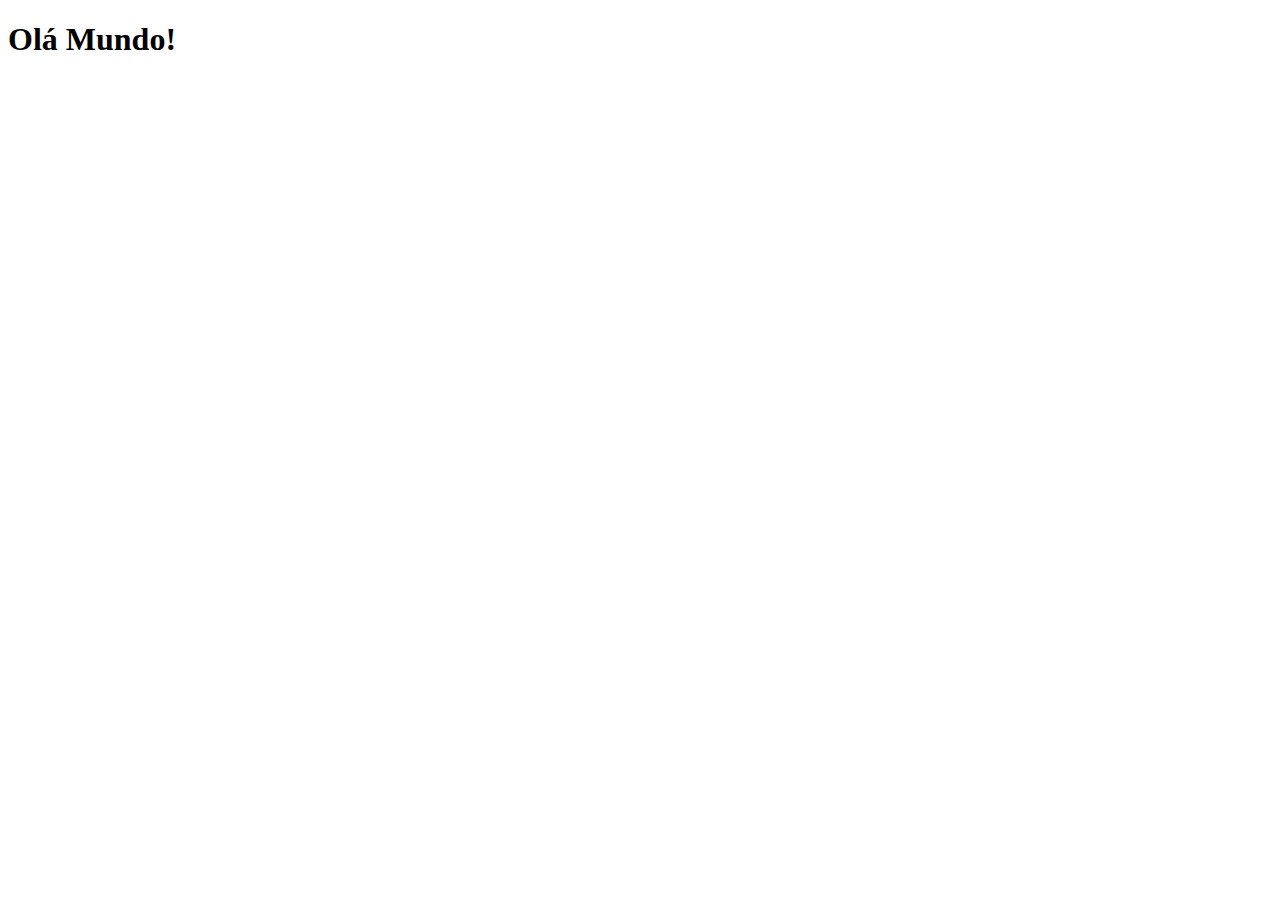
==== index.html @ 39a5c217 "Pagina inicial" ====
<!DOCTYPE html>
<html lang="pt-BR">
<head>
    <meta charset="UTF-8">
    <meta http-equiv="X-UA-Compatible" content="IE=edge">
    <meta name="viewport" content="width=device-width, initial-scale=1.0">
    <link rel="shortcut icon" href="favicon.ico" type="image/x-icon">
    <title>Document</title>
</head>
<h1>Olá Mundo!</h1>
<body>
    
</body>
</html>
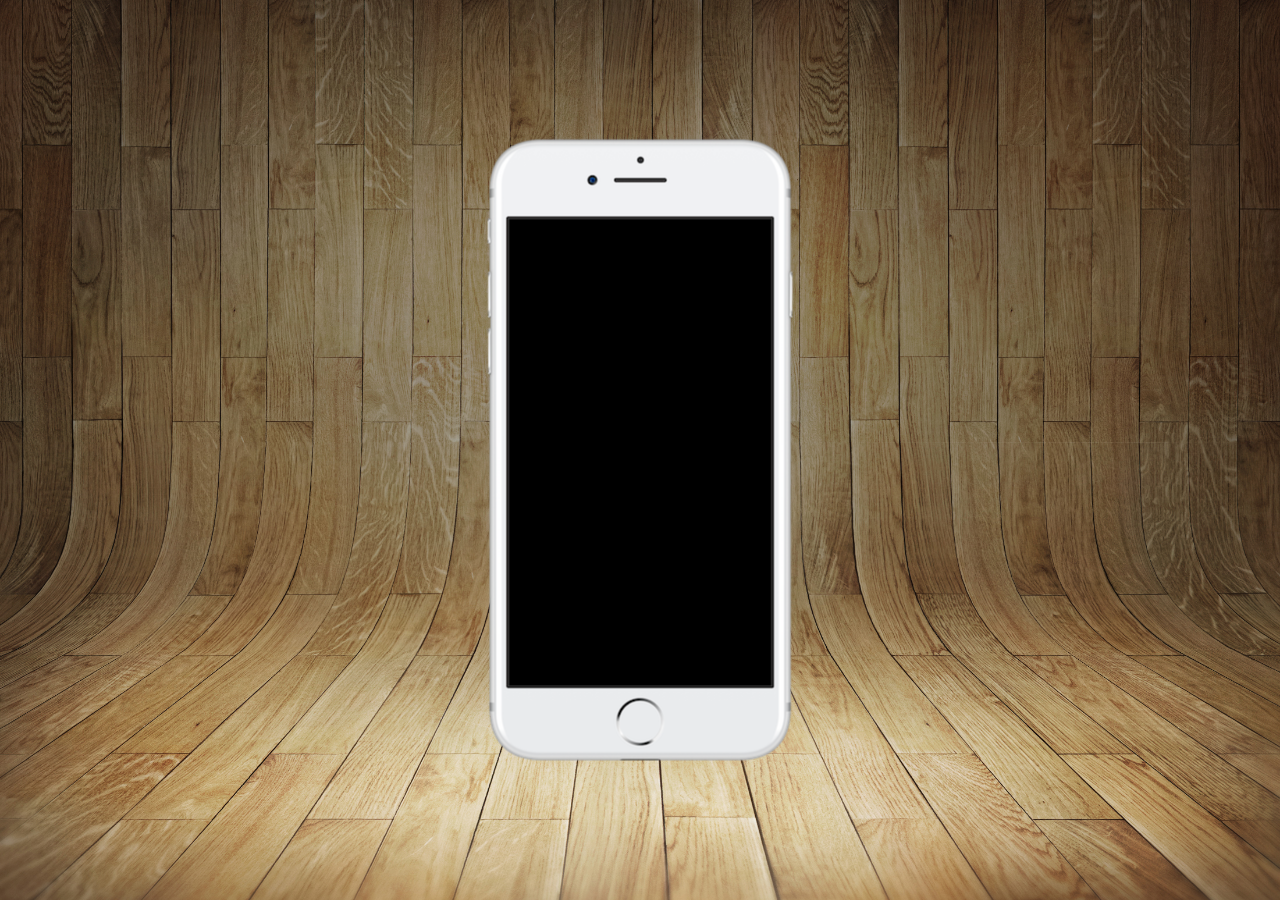
==== commit 2bd5c4d7: "primeiras imagens" ====
--- a/index.html
+++ b/index.html
@@ -5,10 +5,19 @@
     <meta http-equiv="X-UA-Compatible" content="IE=edge">
     <meta name="viewport" content="width=device-width, initial-scale=1.0">
     <link rel="shortcut icon" href="favicon.ico" type="image/x-icon">
-    <title>Document</title>
+    <link rel="stylesheet" href="estilos/style.css">
+    <title>Projeto Redes Sociais</title>
 </head>
-<h1>Olá Mundo!</h1>
+
 <body>
-    
+    <main>
+        <section id="telefone">
+
+        </section>
+
+        <section id="redes-sociais">
+
+        </section>
+    </main>
 </body>
 </html>--- a/estilos/style.css
+++ b/estilos/style.css
@@ -0,0 +1,34 @@
+@charset "UTF-8";
+
+* {
+    margin: 0;
+    padding: 0;
+    font-family: Arial, Helvetica, sans-serif;
+}
+
+html, body {
+    height: 100vh;
+    width: 100vw;
+    background-color: black;
+}
+
+body {
+    background: url('../imagens/fundo-madeira.jpg') no-repeat top center;
+    background-size: cover;
+    background-attachment: fixed;
+}
+
+main {
+    position: relative;
+    height: 100vh;
+}
+
+section#telefone {
+    position: absolute;
+    top: 50%;
+    left: 50%;
+    transform: translate(-50%, -50%);
+    height: 627px;
+    width: 311px;
+    background: url('../imagens/frame-iphone.png') no-repeat;
+}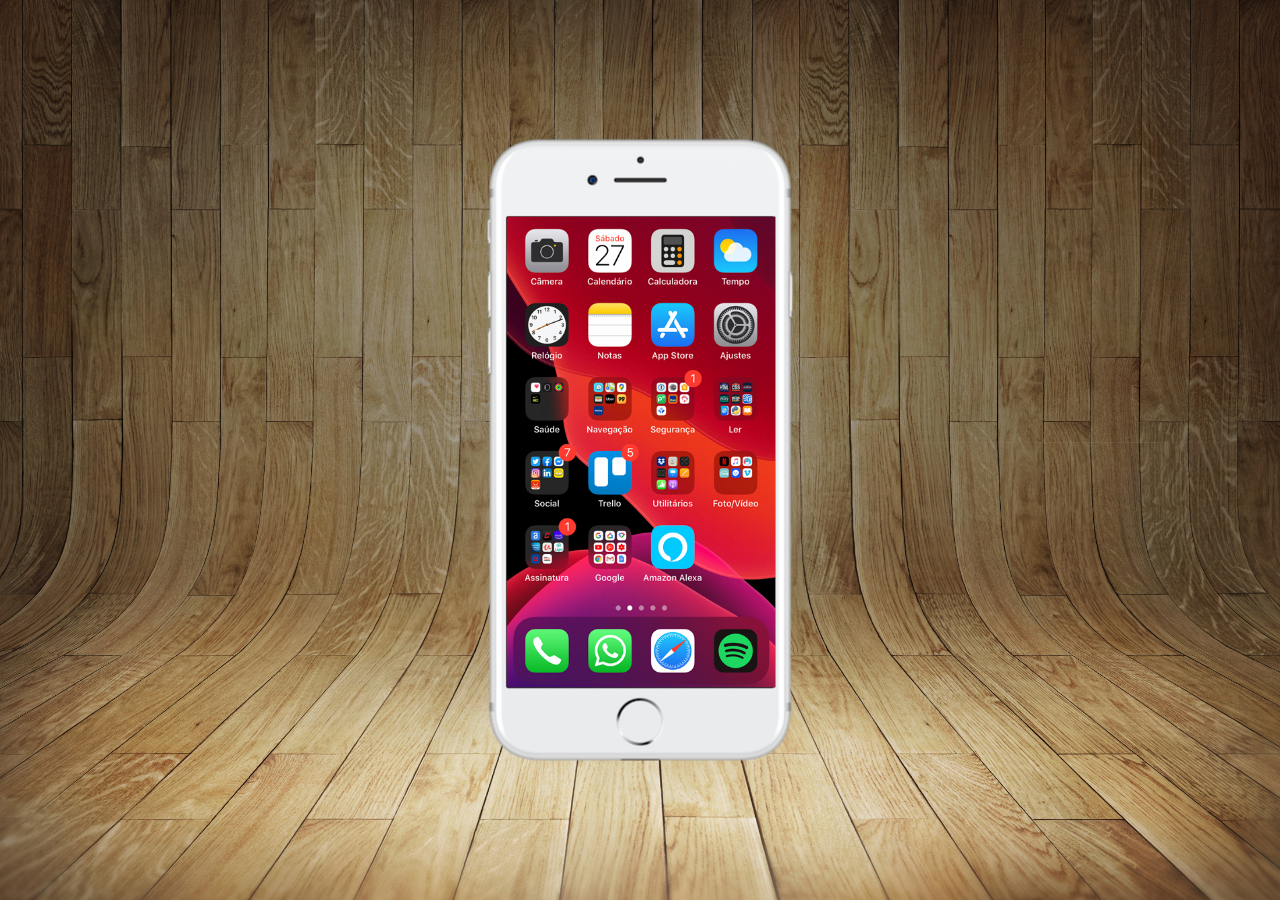
==== commit fc9fa4b4: "criei tela home" ====
--- a/index.html
+++ b/index.html
@@ -12,7 +12,7 @@
 <body>
     <main>
         <section id="telefone">
-
+            <iframe src="home.html" name="tela" id="tela" frameborder="0"></iframe>
         </section>
 
         <section id="redes-sociais">
--- a/estilos/style.css
+++ b/estilos/style.css
@@ -31,4 +31,12 @@
     height: 627px;
     width: 311px;
     background: url('../imagens/frame-iphone.png') no-repeat;
+}
+
+iframe#tela {
+    position: relative;
+    top: 80px;
+    left: 22px;
+    width: 269px;
+    height: 471px;
 }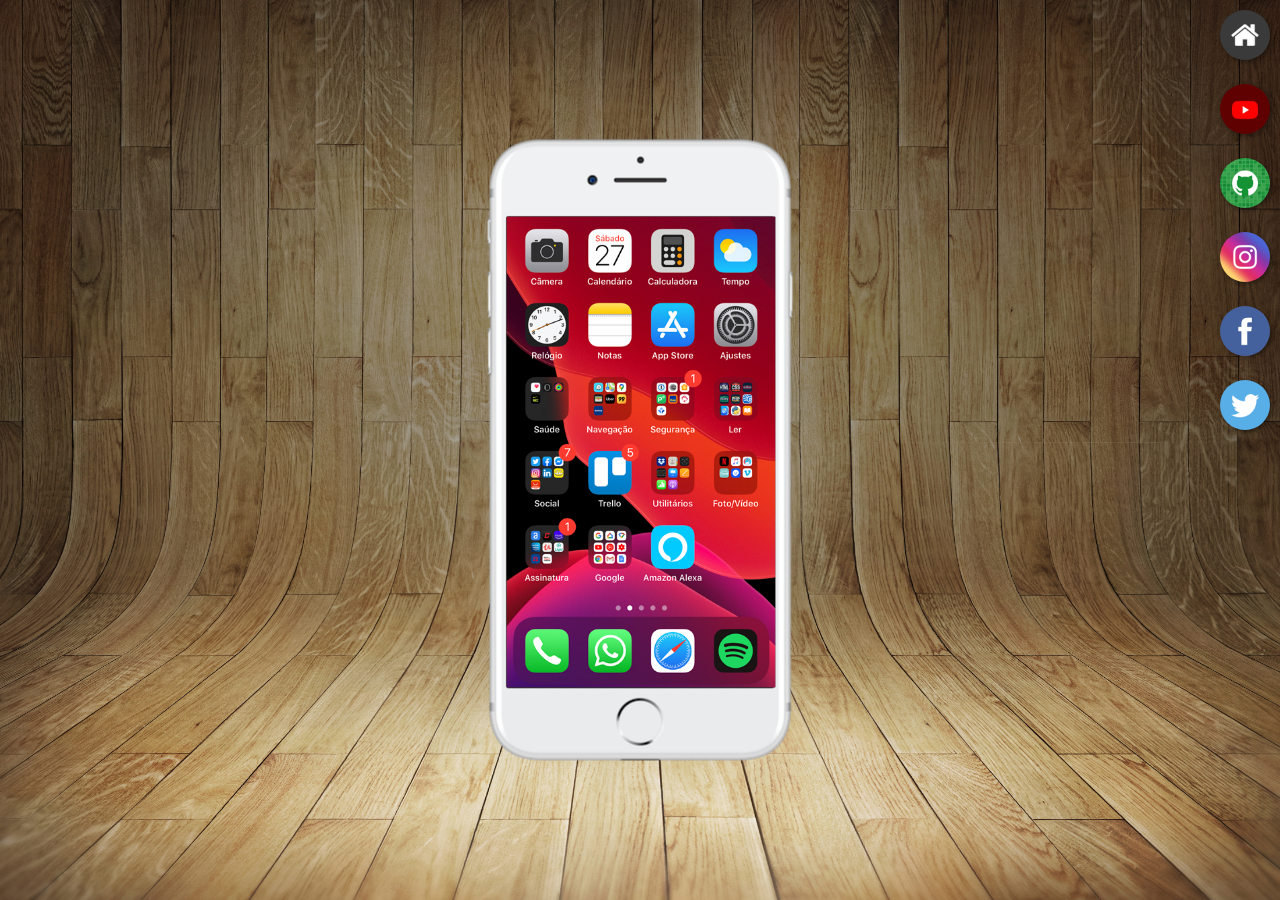
==== commit 908ef610: "criado os botões lateral" ====
--- a/index.html
+++ b/index.html
@@ -12,11 +12,18 @@
 <body>
     <main>
         <section id="telefone">
-            <iframe src="home.html" name="tela" id="tela" frameborder="0"></iframe>
+            <iframe src="home.html" name="tela" id="tela" frameborder="0">
+                Seu navegado não é compatível com isso.
+            </iframe>
         </section>
 
         <section id="redes-sociais">
-
+            <a href="#" target="tela"><img src="imagens/logo-home.jpg" alt="Home"></a><br>
+            <a href="#" target="tela"><img src="imagens/logo-youtube.jpg" alt="Youtube"></a><br>
+            <a href="#" target="tela"><img src="imagens/logo-github.jpg" alt="GitHub"></a><br>
+            <a href="#" target="tela"><img src="imagens/logo-instagram.jpg" alt="Instagram"></a><br>
+            <a href="#" target="tela"><img src="imagens/logo-facebook.jpg" alt="Facebook"></a><br>
+            <a href="#" target="tela"><img src="imagens/logo-twitter.jpg" alt="Twiter"></a>
         </section>
     </main>
 </body>
--- a/estilos/style.css
+++ b/estilos/style.css
@@ -39,4 +39,23 @@
     left: 22px;
     width: 269px;
     height: 471px;
+}
+
+section#redes-sociais {
+    text-align: right;
+
+}
+section#redes-sociais img {
+    width: 50px;
+    margin: 10px;
+    border-radius: 50%;
+    box-shadow: 2px 2px 5px rgba(0, 0, 0, 0.400);
+    box-sizing: border-box;
+}
+
+section#redes-sociais img:hover {
+    border: 2px solid rgb(230, 227, 227);
+    transform: translate(-3px, -3px);
+    box-shadow: 5px 5px 10px rgba(0, 0, 0, 0.600);
+    transition: transform .3s, border .5s;
 }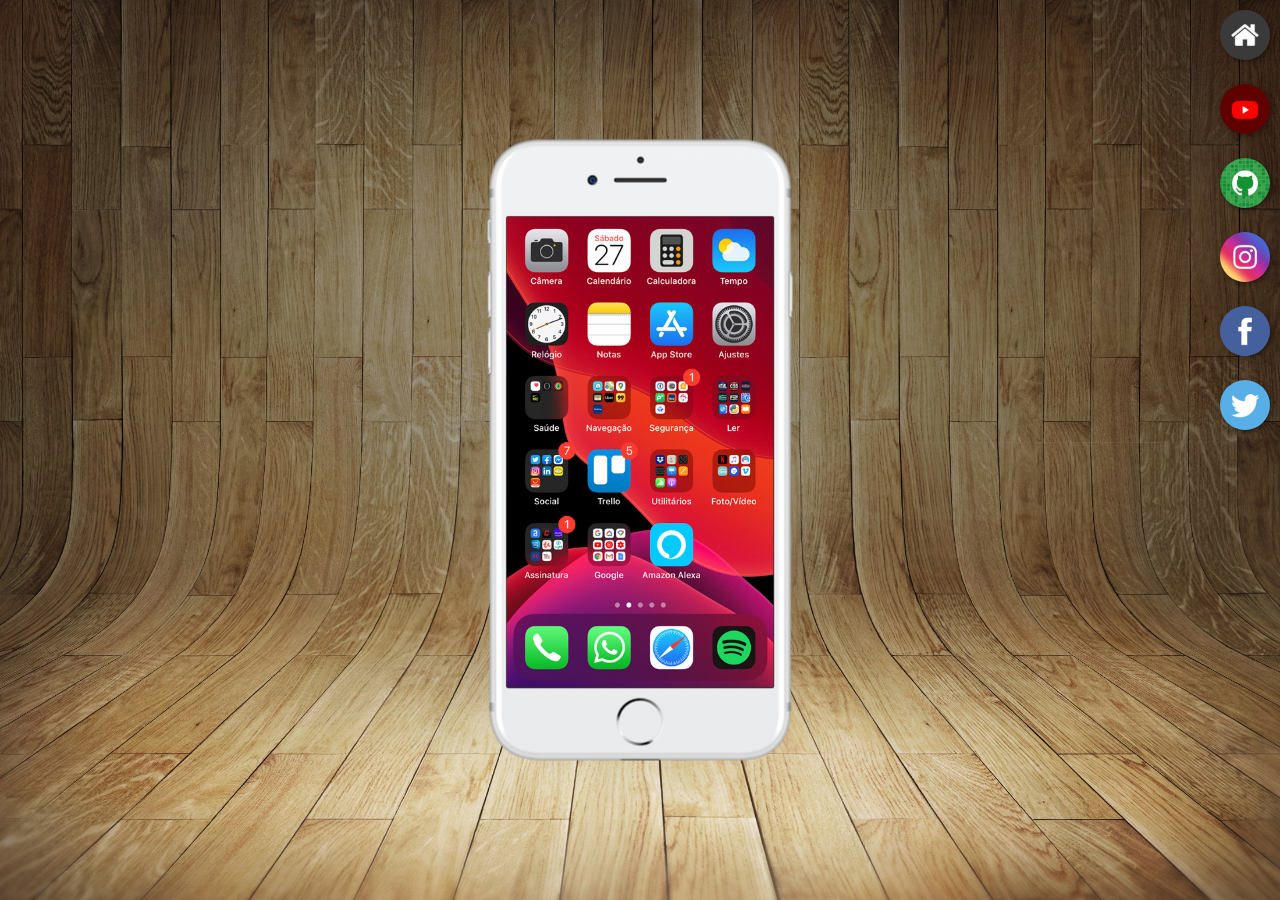
==== commit ced9f5d8: "criado paginas e criado os links" ====
--- a/index.html
+++ b/index.html
@@ -18,12 +18,12 @@
         </section>
 
         <section id="redes-sociais">
-            <a href="#" target="tela"><img src="imagens/logo-home.jpg" alt="Home"></a><br>
-            <a href="#" target="tela"><img src="imagens/logo-youtube.jpg" alt="Youtube"></a><br>
-            <a href="#" target="tela"><img src="imagens/logo-github.jpg" alt="GitHub"></a><br>
-            <a href="#" target="tela"><img src="imagens/logo-instagram.jpg" alt="Instagram"></a><br>
-            <a href="#" target="tela"><img src="imagens/logo-facebook.jpg" alt="Facebook"></a><br>
-            <a href="#" target="tela"><img src="imagens/logo-twitter.jpg" alt="Twiter"></a>
+            <a href="home.html" target="tela"><img src="imagens/logo-home.jpg" alt="Home"></a><br>
+            <a href="youtube.html" target="tela"><img src="imagens/logo-youtube.jpg" alt="Youtube"></a><br>
+            <a href="github.html" target="tela"><img src="imagens/logo-github.jpg" alt="GitHub"></a><br>
+            <a href="instagram.html" target="tela"><img src="imagens/logo-instagram.jpg" alt="Instagram"></a><br>
+            <a href="facebook.html" target="tela"><img src="imagens/logo-facebook.jpg" alt="Facebook"></a><br>
+            <a href="twiter.html" target="tela"><img src="imagens/logo-twitter.jpg" alt="Twiter"></a>
         </section>
     </main>
 </body>
--- a/estilos/style.css
+++ b/estilos/style.css
@@ -37,7 +37,7 @@
     position: relative;
     top: 80px;
     left: 22px;
-    width: 269px;
+    width: 267px;
     height: 471px;
 }
 
